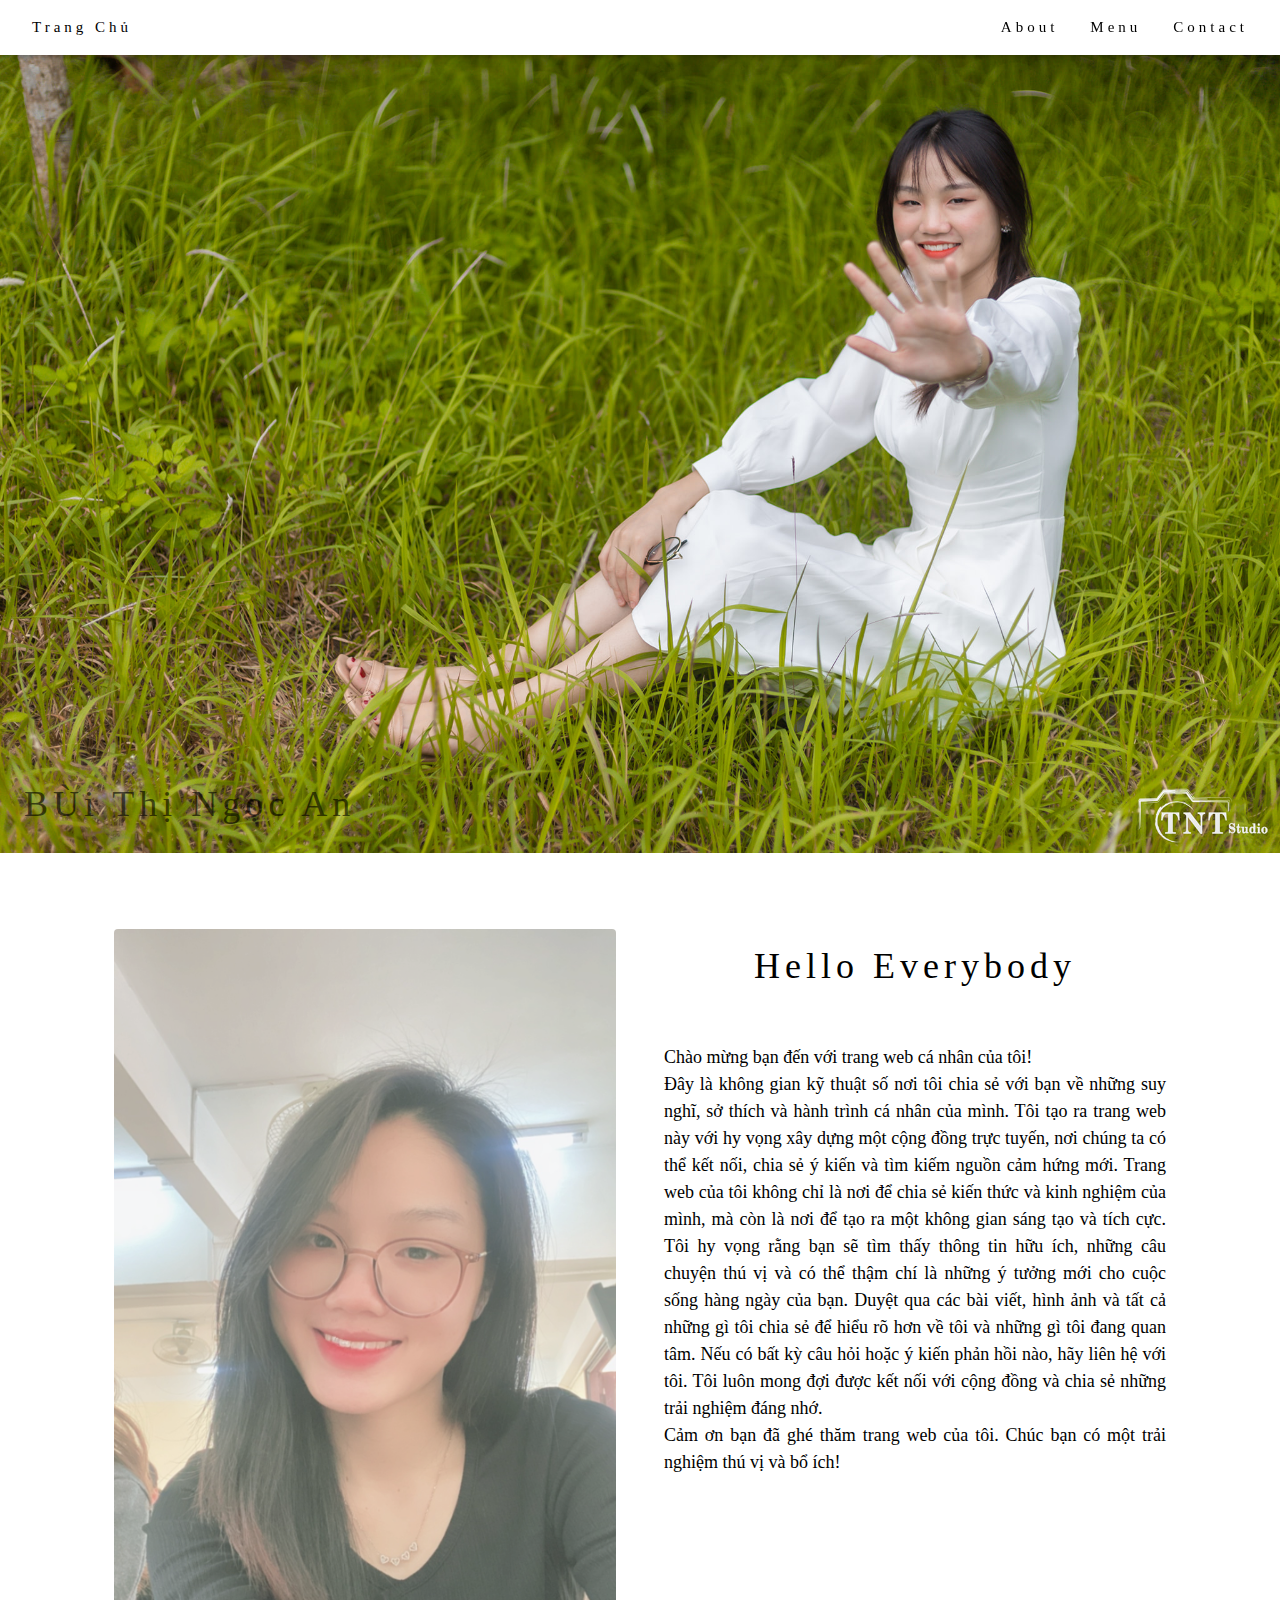
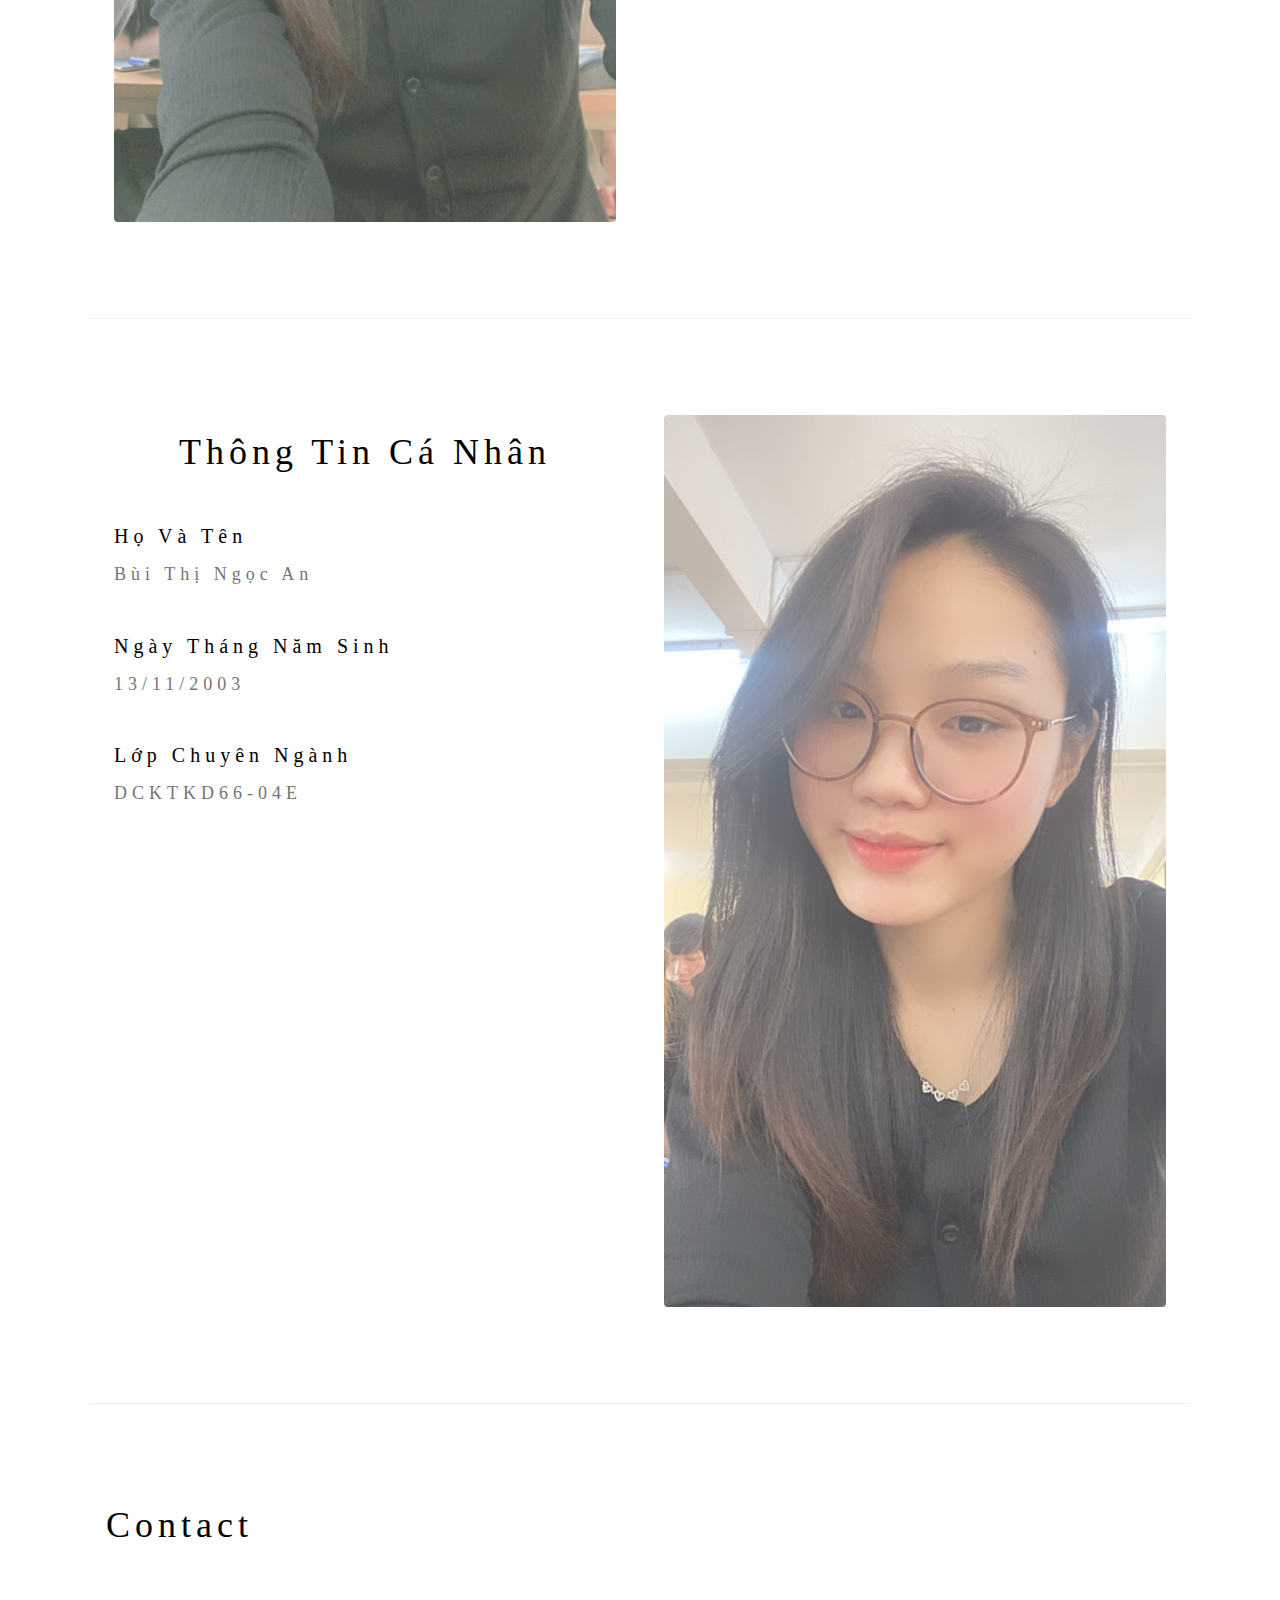
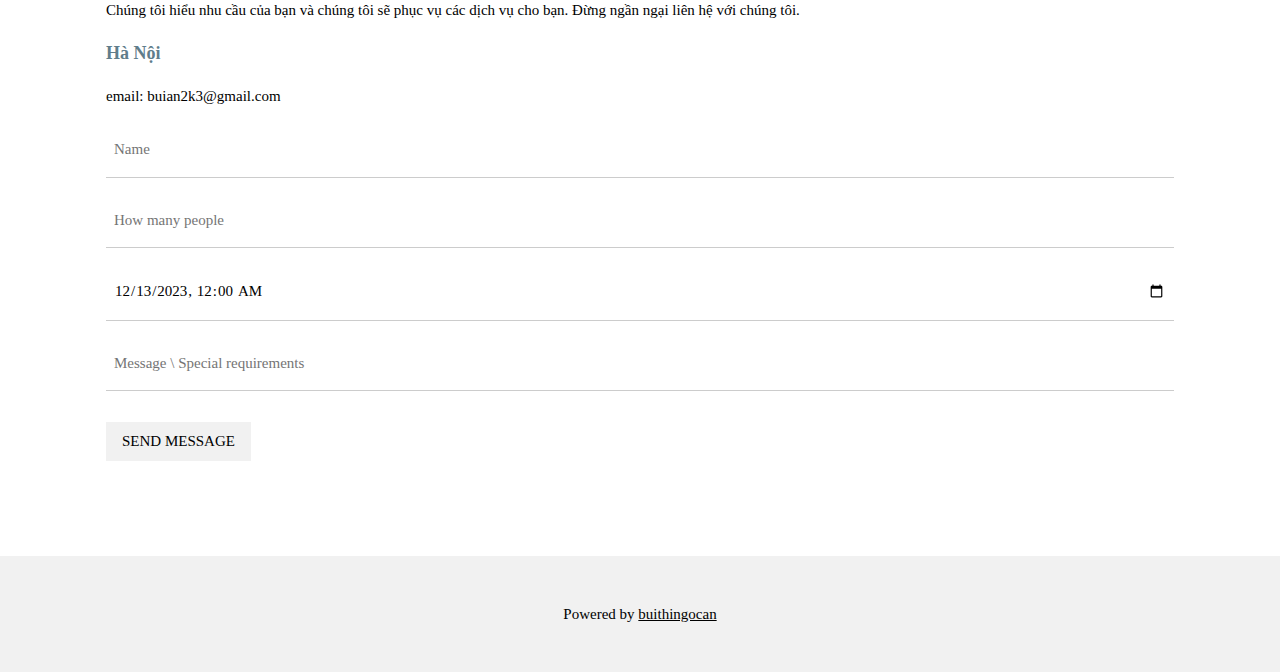
==== website_cá_nhân/index7.html @ 7164c6d1 "updatee 1" ====
<!DOCTYPE html>
<html>
<head>
<title>Website Cá Nhân</title>
<meta charset="UTF-8">
<meta name="viewport" content="width=device-width, initial-scale=1">
<link rel="stylesheet" href="https://www.w3schools.com/w3css/4/w3.css">
<style>
body {font-family: "Times New Roman", Georgia, Serif;}
h1, h2, h3, h4, h5, h6 {
  font-family: "Playfair Display";
  letter-spacing: 5px;
}
.text-center{
    text-align: justify;
}
</style>
</head>
<body>

<!-- Navbar (sit on top) -->
<div class="w3-top">
  <div class="w3-bar w3-white w3-padding w3-card" style="letter-spacing:4px;">
    <a href="#home" class="w3-bar-item w3-button">Trang Chủ</a>
    <!-- Right-sided navbar links. Hide them on small screens -->
    <div class="w3-right w3-hide-small">
      <a href="#about" class="w3-bar-item w3-button">About</a>
      <a href="#menu" class="w3-bar-item w3-button">Menu</a>
      <a href="#contact" class="w3-bar-item w3-button">Contact</a>
    </div>
  </div>
</div>

<!-- Header -->
<header class="w3-display-container w3-content w3-wide" style="max-width:1600px;min-width:500px" id="home">
  <img class="w3-image" src="images/annnn.jpg" alt="Hamburger Catering" width="1600" height="800">
  <div class="w3-display-bottomleft w3-padding-large w3-opacity">
    <h1 class="w3-xxlarge">BÙi Thị Ngọc An</h1>
  </div>
</header>

<!-- Page content -->
<div class="w3-content" style="max-width:1100px">

  <!-- About Section -->
  <div class="w3-row w3-padding-64" id="about">
    <div class="w3-col m6 w3-padding-large w3-hide-small">
     <img src="images/anhhhh.jpg" class="w3-round w3-image w3-opacity-min" alt="Table Setting" width="600" height="750">
    </div>

    <div class="w3-col m6 w3-padding-large">
      <h1 class="w3-center">Hello Everybody</h1><br>
      <p class="w3-large text-center">Chào mừng bạn đến với trang web cá nhân của tôi!<br>
         Đây là không gian kỹ thuật số nơi tôi chia sẻ với bạn về những suy nghĩ, sở thích và hành trình cá nhân của mình. Tôi tạo ra trang web này với hy vọng xây dựng một cộng đồng trực tuyến, nơi chúng ta có thể kết nối, chia sẻ ý kiến và tìm kiếm nguồn cảm hứng mới.

        Trang web của tôi không chỉ là nơi để chia sẻ kiến thức và kinh nghiệm của mình, mà còn là nơi để tạo ra một không gian sáng tạo và tích cực. Tôi hy vọng rằng bạn sẽ tìm thấy thông tin hữu ích, những câu chuyện thú vị và có thể thậm chí là những ý tưởng mới cho cuộc sống hàng ngày của bạn.
        
        Duyệt qua các bài viết, hình ảnh và tất cả những gì tôi chia sẻ để hiểu rõ hơn về tôi và những gì tôi đang quan tâm. Nếu có bất kỳ câu hỏi hoặc ý kiến phản hồi nào, hãy liên hệ với tôi. Tôi luôn mong đợi được kết nối với cộng đồng và chia sẻ những trải nghiệm đáng nhớ.<br>
        Cảm ơn bạn đã ghé thăm trang web của tôi. Chúc bạn có một trải nghiệm thú vị và bổ ích!<span class="w3-tag w3-light-grey"></span></p>
    </div>
  </div>
  
  <hr>
  
  <!-- Menu Section -->
  <div class="w3-row w3-padding-64" id="menu">
    <div class="w3-col l6 w3-padding-large">
      <h1 class="w3-center">Thông Tin Cá Nhân</h1><br>
      <h4>Họ Và Tên</h4>
      <h5 class="w3-text-grey ">Bùi Thị Ngọc An</h5><br>
    
      <h4>Ngày Tháng Năm Sinh</h4>
      <h5 class="w3-text-grey"> 13/11/2003</h5><br>
    
      <h4>Lớp Chuyên Ngành</h4>
      <h5 class="w3-text-grey">DCKTKD66-04E</h5><br>

    </div>
    
    <div class="w3-col l6 w3-padding-large">
      <img src="images/nnnn.jpg" class="w3-round w3-image w3-opacity-min" alt="Menu" style="width:100%">
    </div>
  </div>

  <hr>

  <!-- Contact Section -->
  <div class="w3-container w3-padding-64" id="contact">
    <h1>Contact</h1><br>
    <p>Chúng tôi hiểu nhu cầu của bạn và chúng tôi sẽ phục vụ các dịch vụ cho bạn. Đừng ngần ngại liên hệ với chúng tôi.</p>
    <p class="w3-text-blue-grey w3-large"><b>Hà Nội</b></p>
    <p>email: buian2k3@gmail.com</p>
    <form action="/action_page.php" target="_blank">
      <p><input class="w3-input w3-padding-16" type="text" placeholder="Name" required name="Name"></p>
      <p><input class="w3-input w3-padding-16" type="number" placeholder="How many people" required name="People"></p>
      <p><input class="w3-input w3-padding-16" type="datetime-local" placeholder="Date and time" required name="date" value="2023-12-13T00:00"></p>
      <p><input class="w3-input w3-padding-16" type="text" placeholder="Message \ Special requirements" required name="Message"></p>
      <p><button class="w3-button w3-light-grey w3-section" type="submit">SEND MESSAGE</button></p>
    </form>
  </div>
  
<!-- End page content -->
</div>

<!-- Footer -->
<footer class="w3-center w3-light-grey w3-padding-32">
  <p>Powered by <a href="https://www.w3schools.com/w3css/default.asp" title="W3.CSS" target="_blank" class="w3-hover-text-green">buithingocan</a></p>
</footer>

</body>
</html>
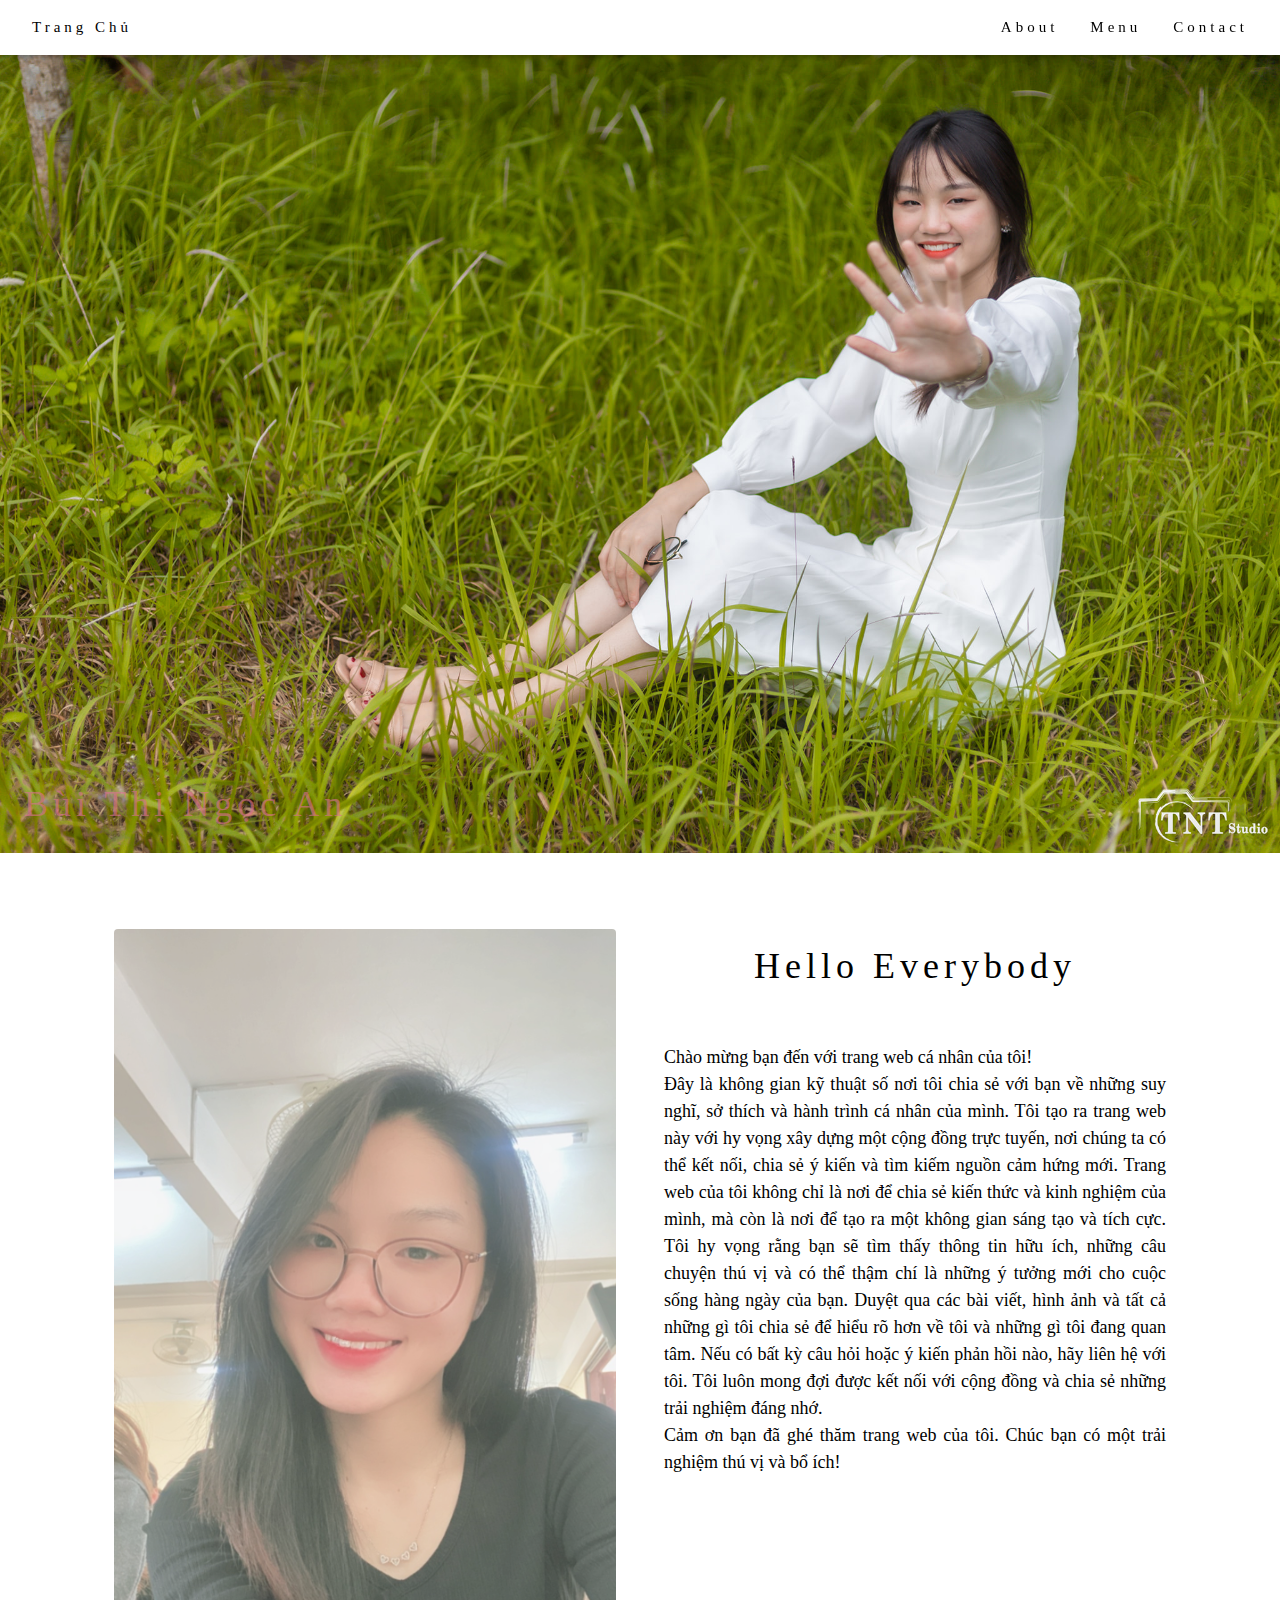
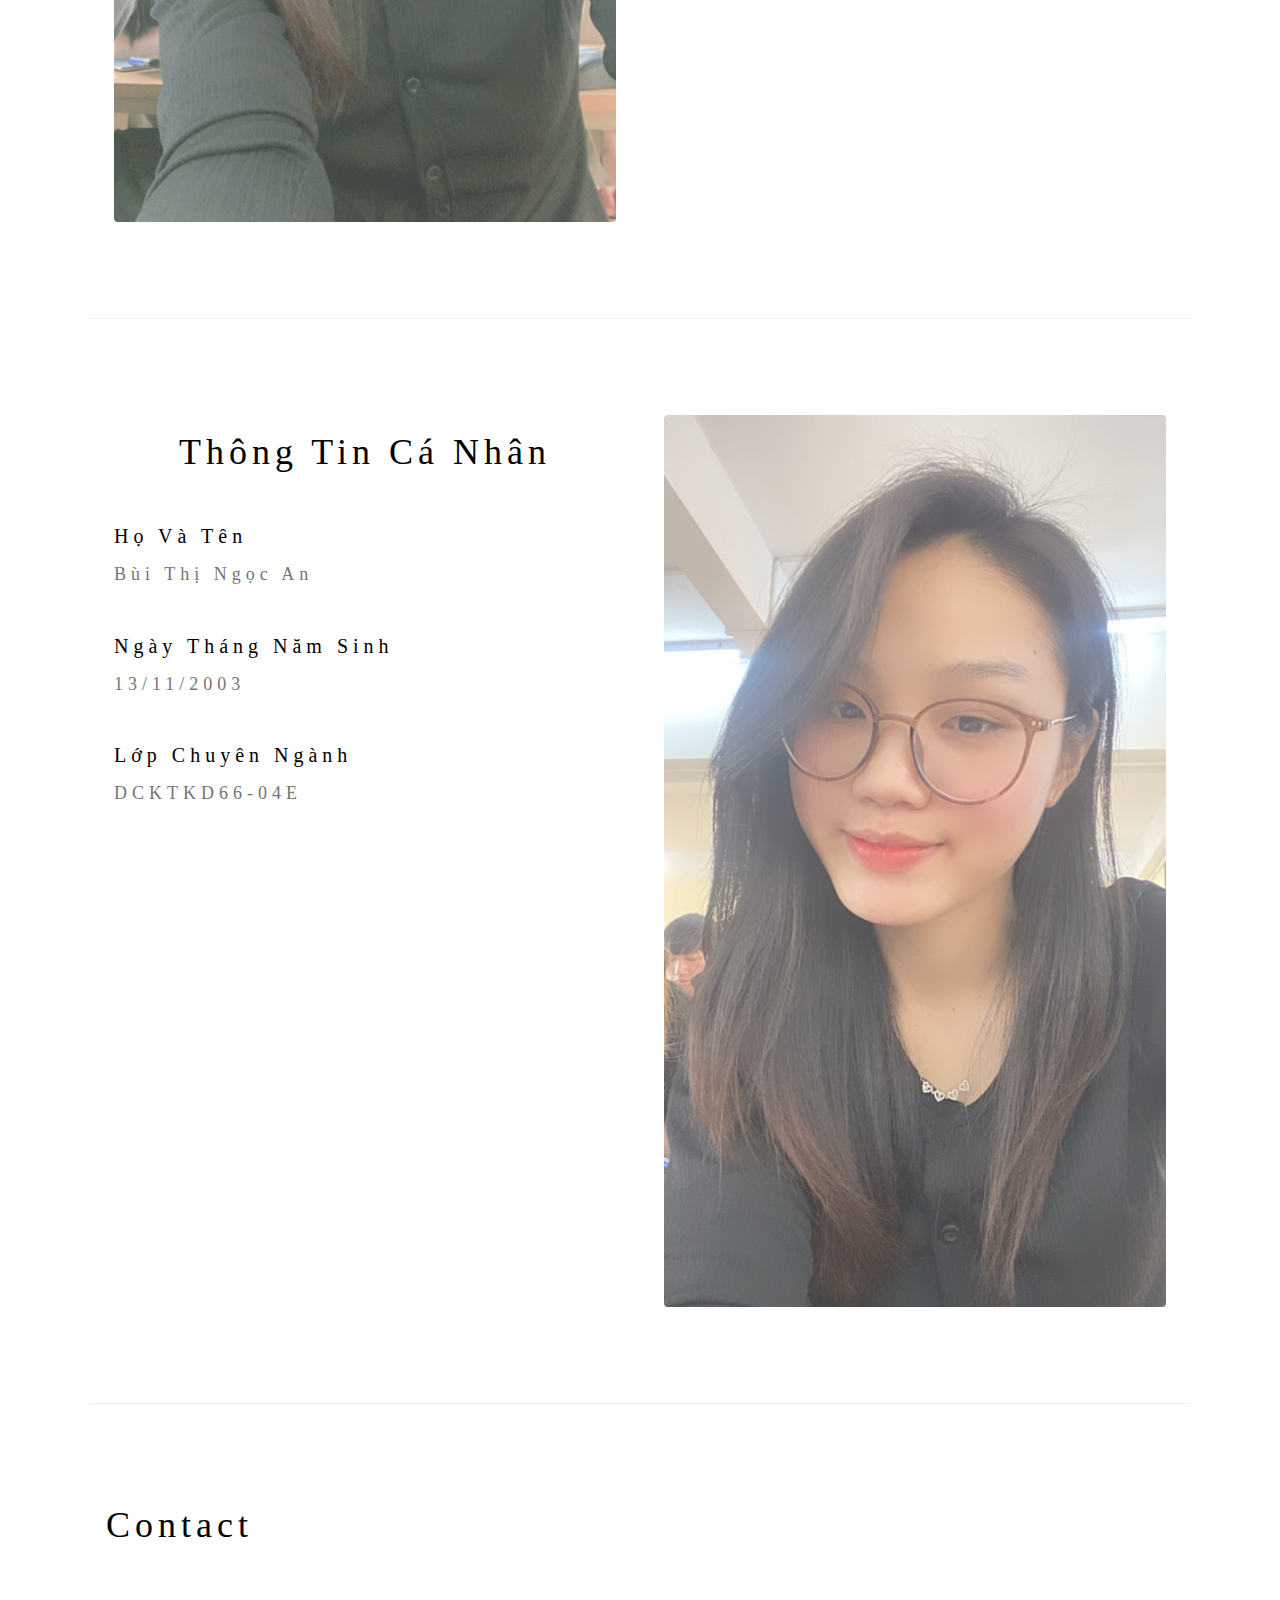
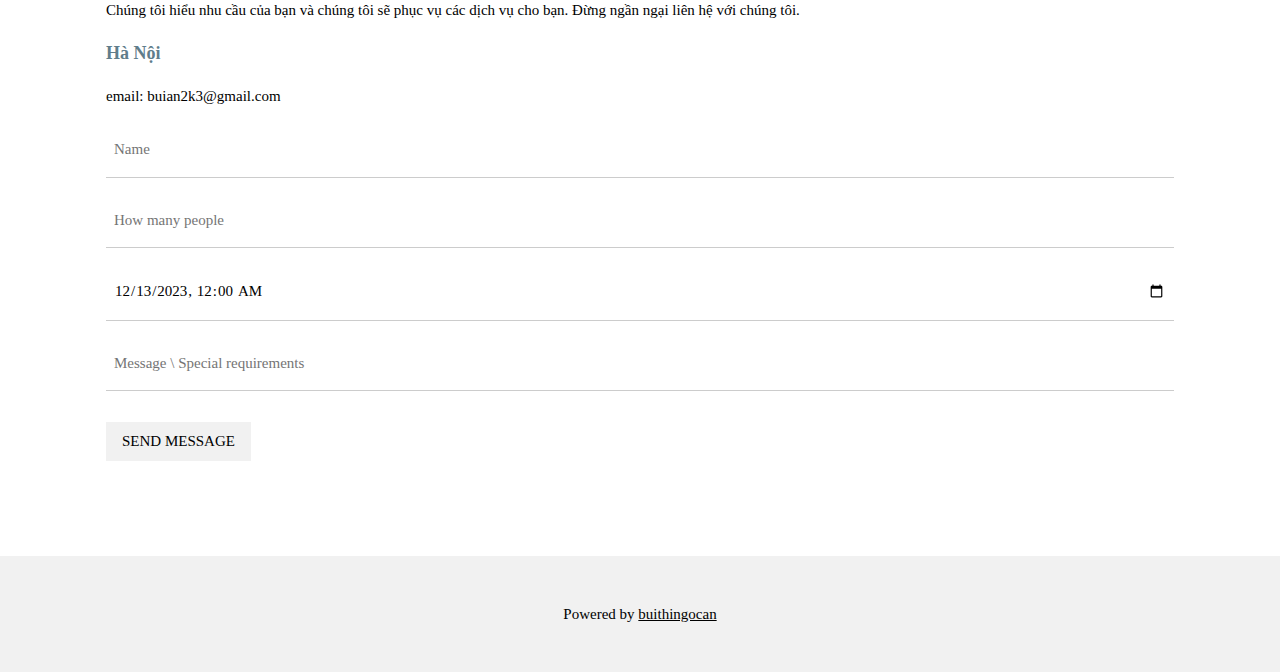
==== commit 66246036: "Update index7.html" ====
--- a/website_cá_nhân/index7.html
+++ b/website_cá_nhân/index7.html
@@ -35,7 +35,7 @@
 <header class="w3-display-container w3-content w3-wide" style="max-width:1600px;min-width:500px" id="home">
   <img class="w3-image" src="images/annnn.jpg" alt="Hamburger Catering" width="1600" height="800">
   <div class="w3-display-bottomleft w3-padding-large w3-opacity">
-    <h1 class="w3-xxlarge">BÙi Thị Ngọc An</h1>
+    <h1 class="w3-xxlarge" style="color: palevioletred;">Bùi Thị Ngọc An</h1>
   </div>
 </header>
 
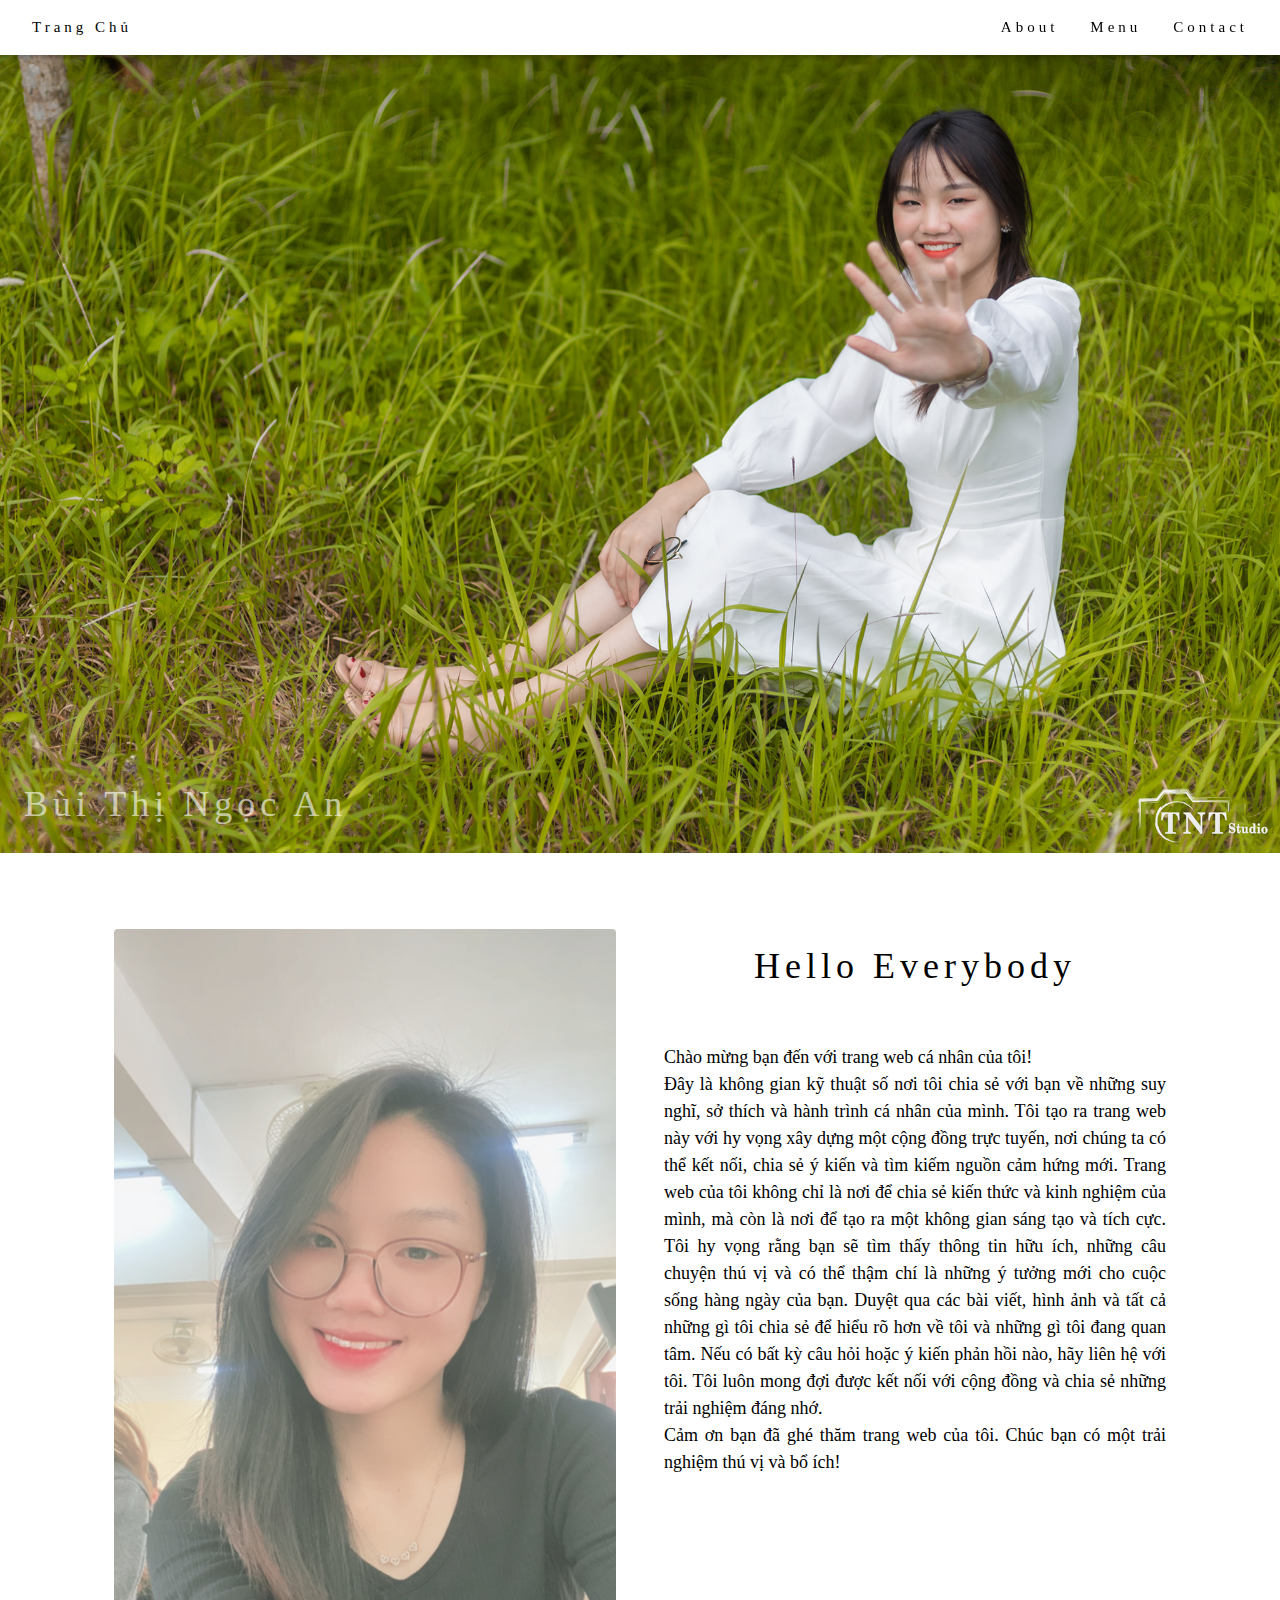
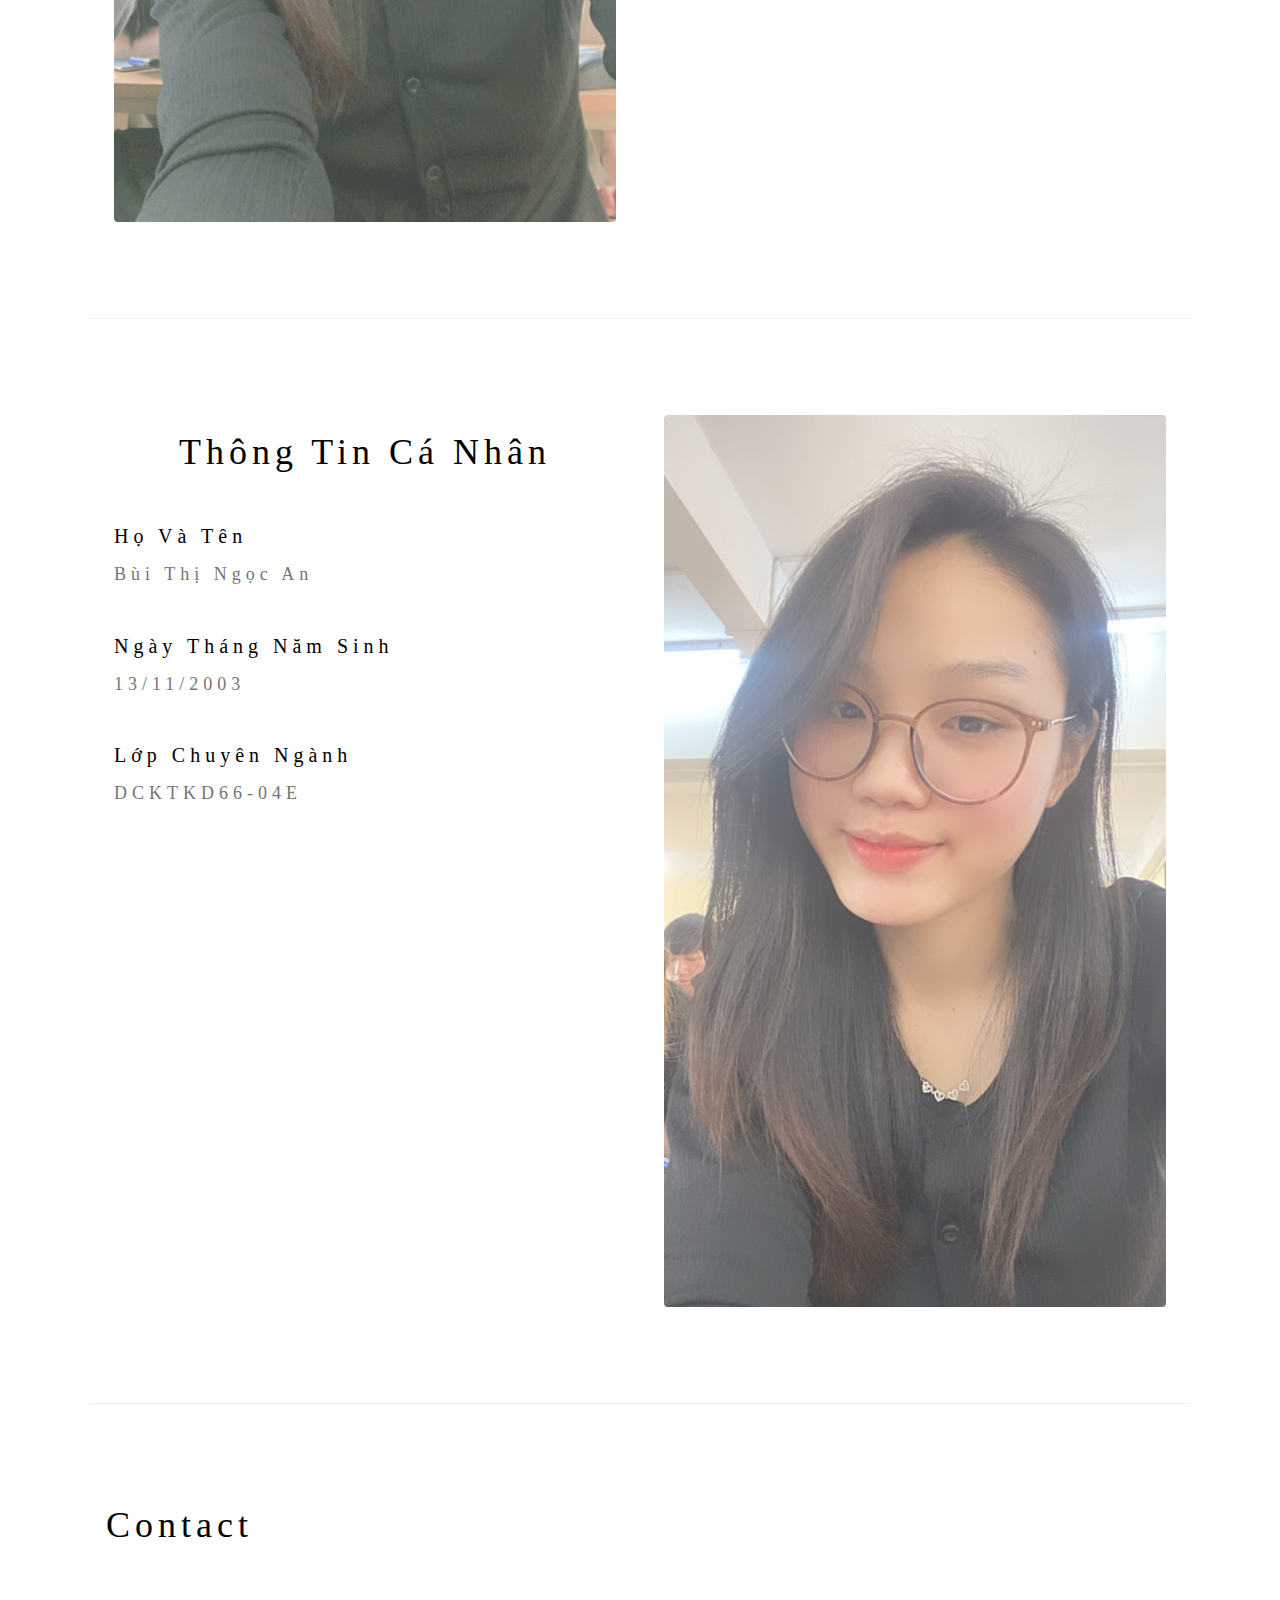
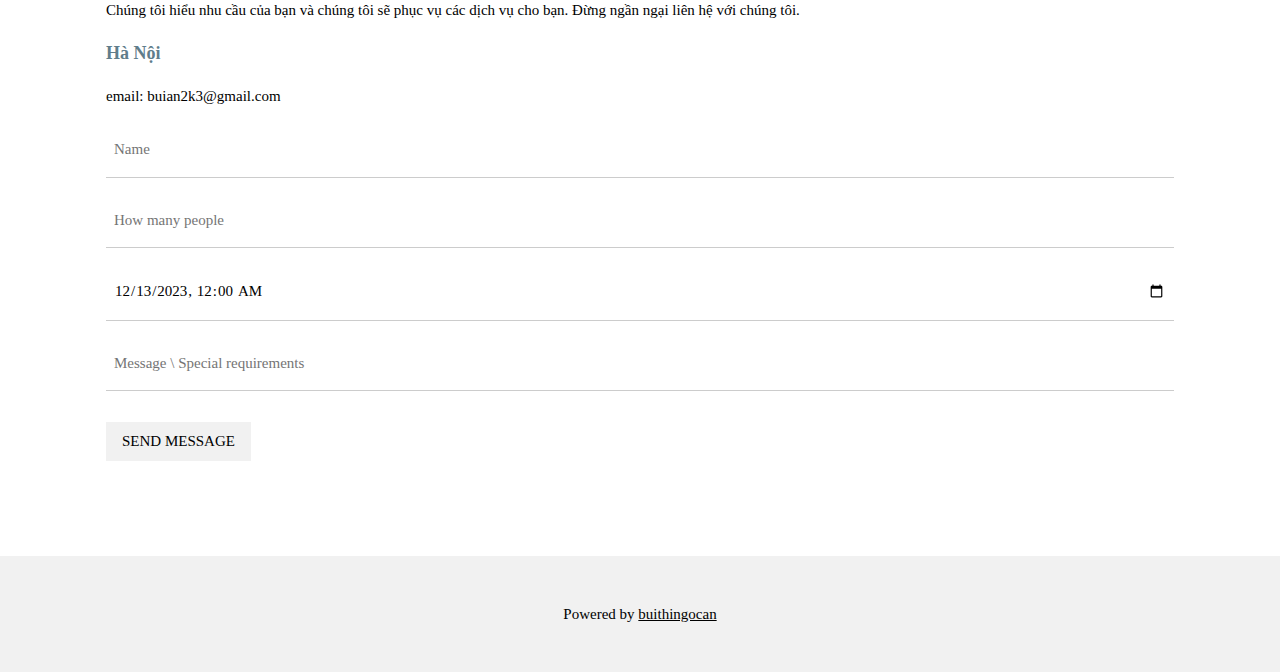
==== commit 0fcd5218: "Update index7.html" ====
--- a/website_cá_nhân/index7.html
+++ b/website_cá_nhân/index7.html
@@ -35,7 +35,7 @@
 <header class="w3-display-container w3-content w3-wide" style="max-width:1600px;min-width:500px" id="home">
   <img class="w3-image" src="images/annnn.jpg" alt="Hamburger Catering" width="1600" height="800">
   <div class="w3-display-bottomleft w3-padding-large w3-opacity">
-    <h1 class="w3-xxlarge" style="color: palevioletred;">Bùi Thị Ngọc An</h1>
+    <h1 class="w3-xxlarge" style="color:#fff;">Bùi Thị Ngọc An</h1>
   </div>
 </header>
 
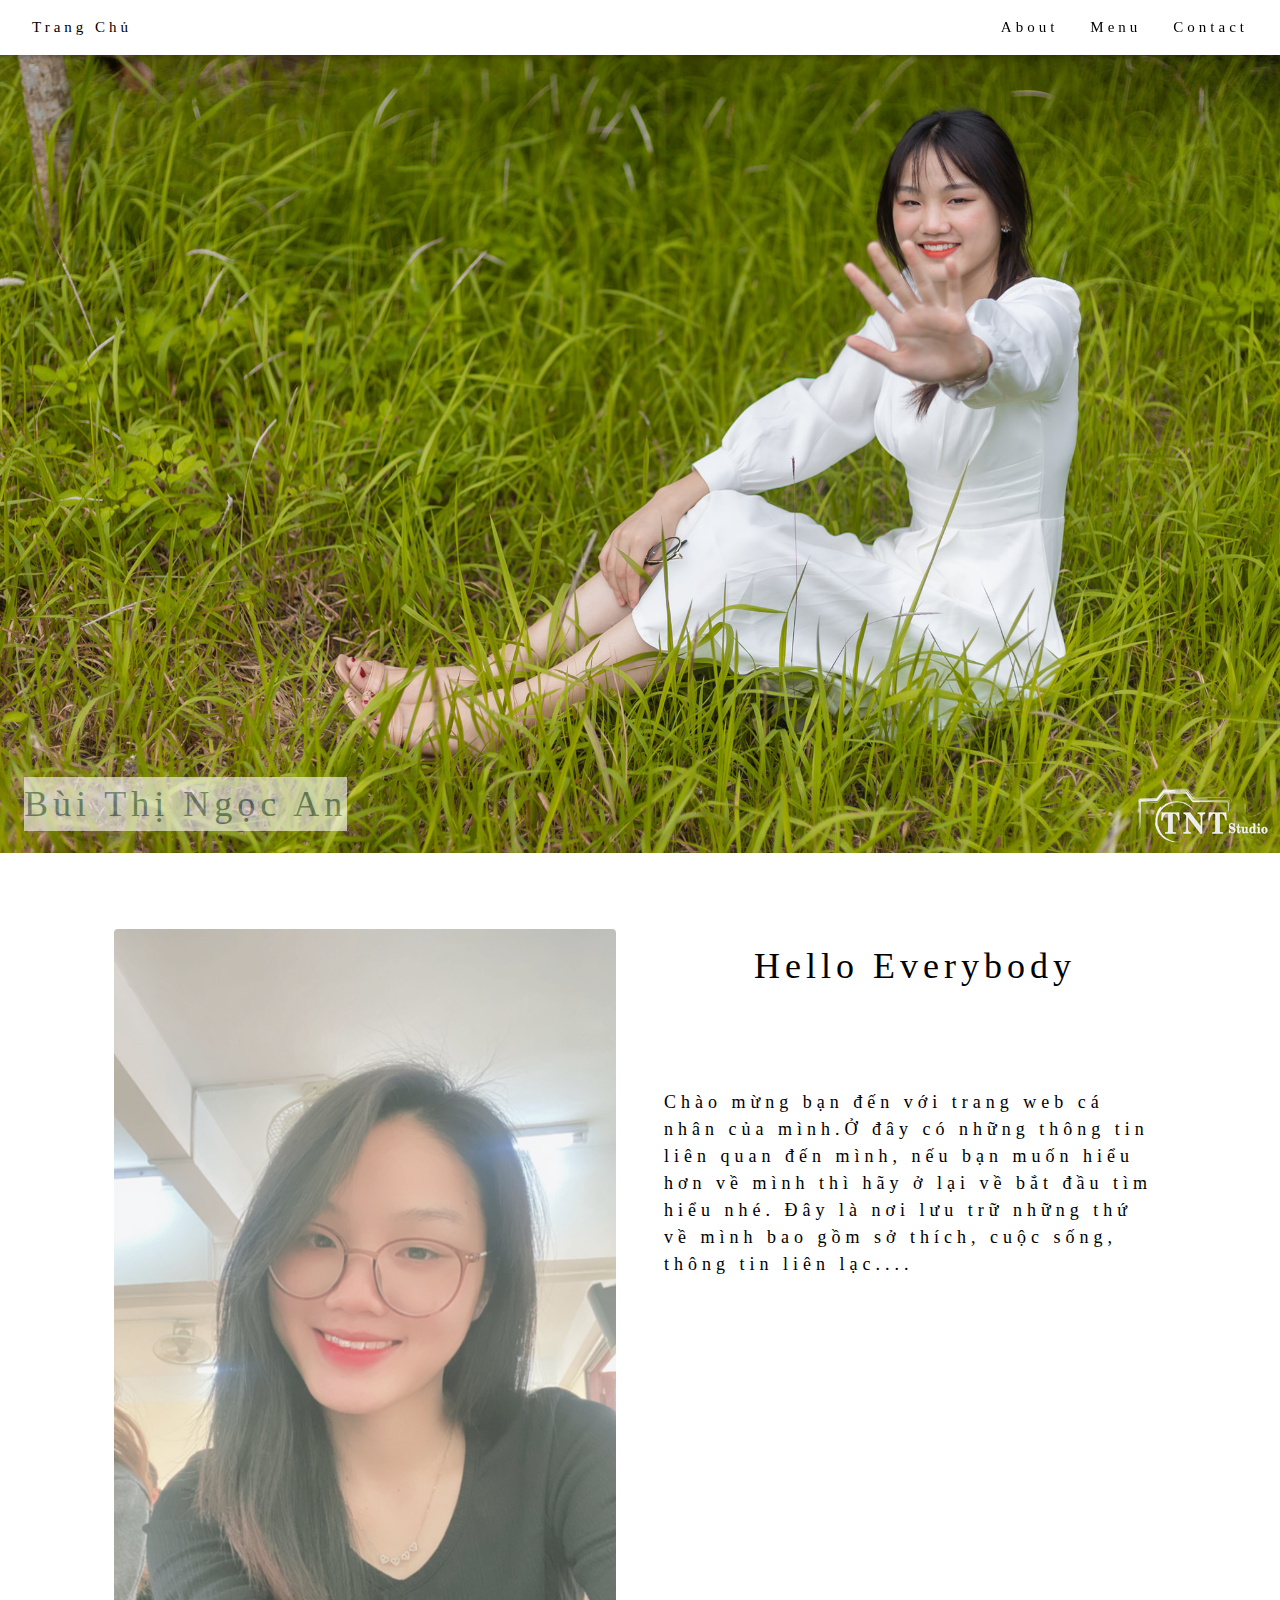
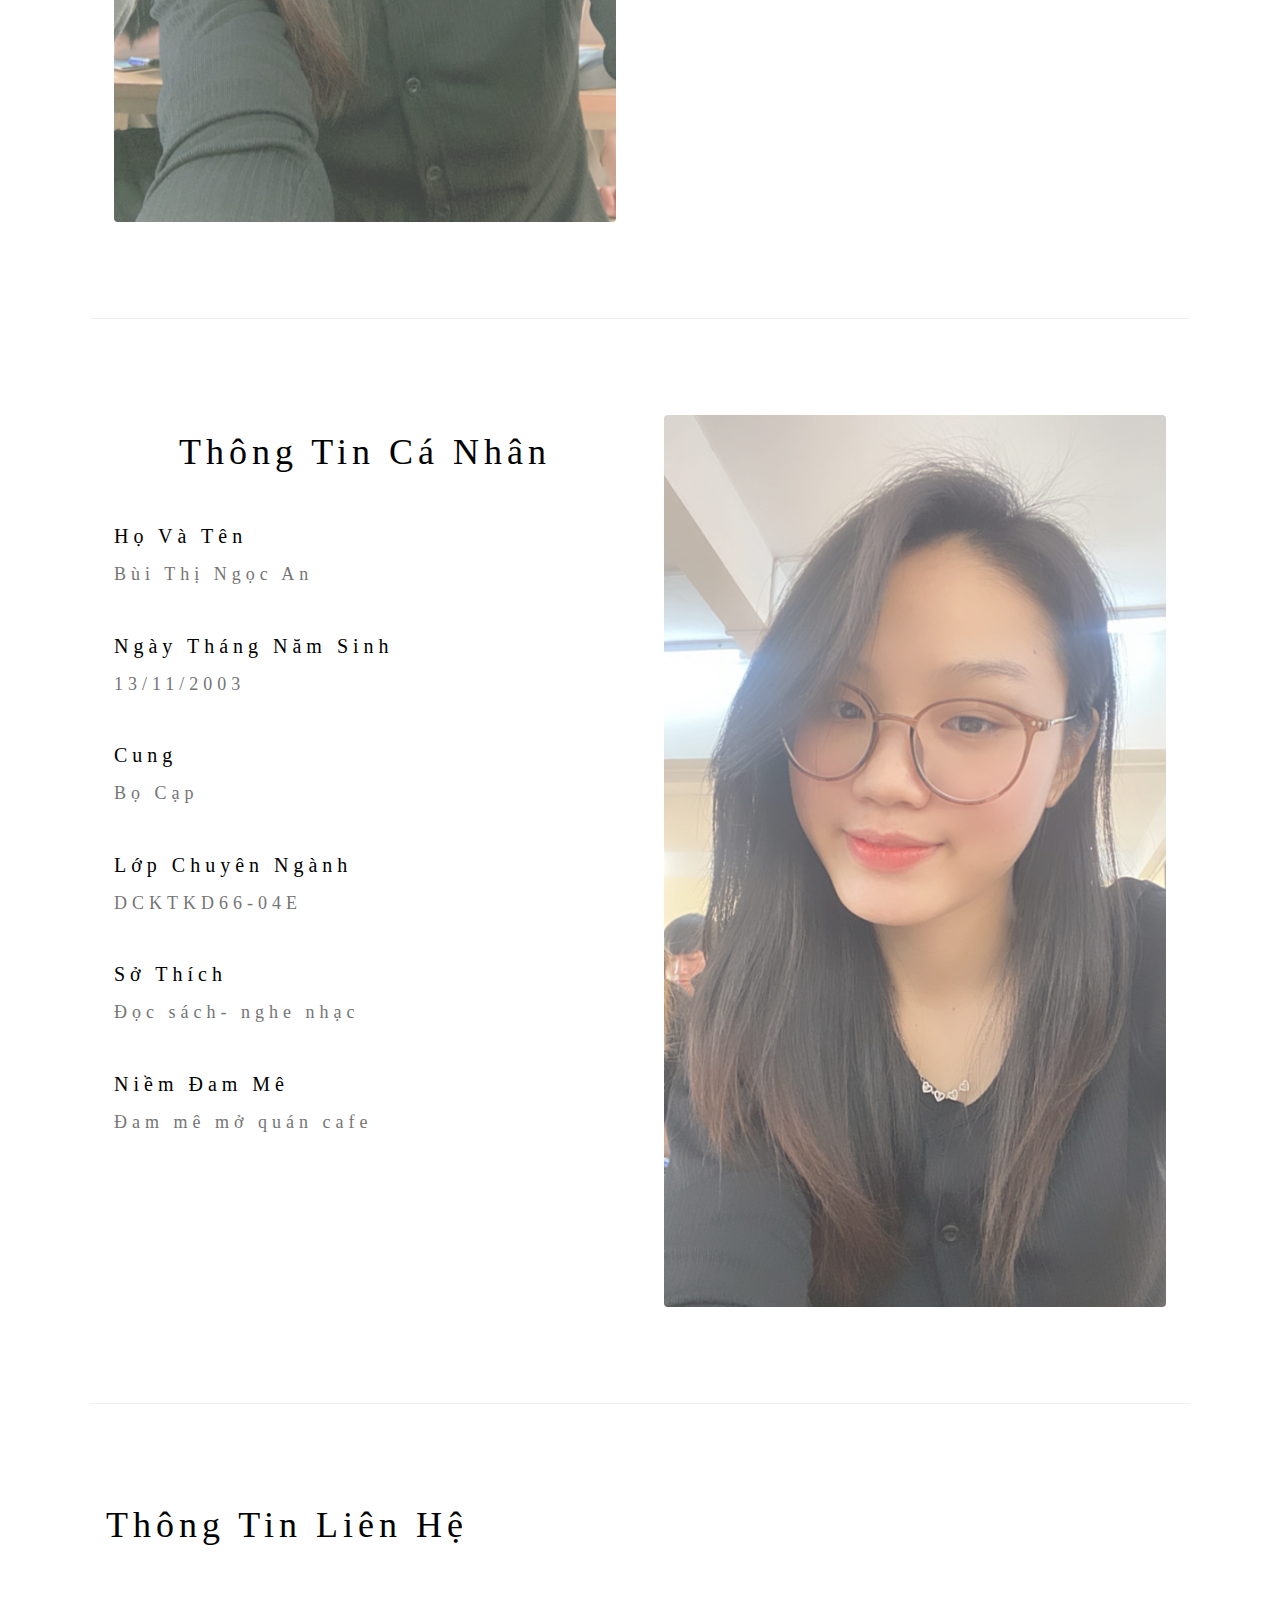
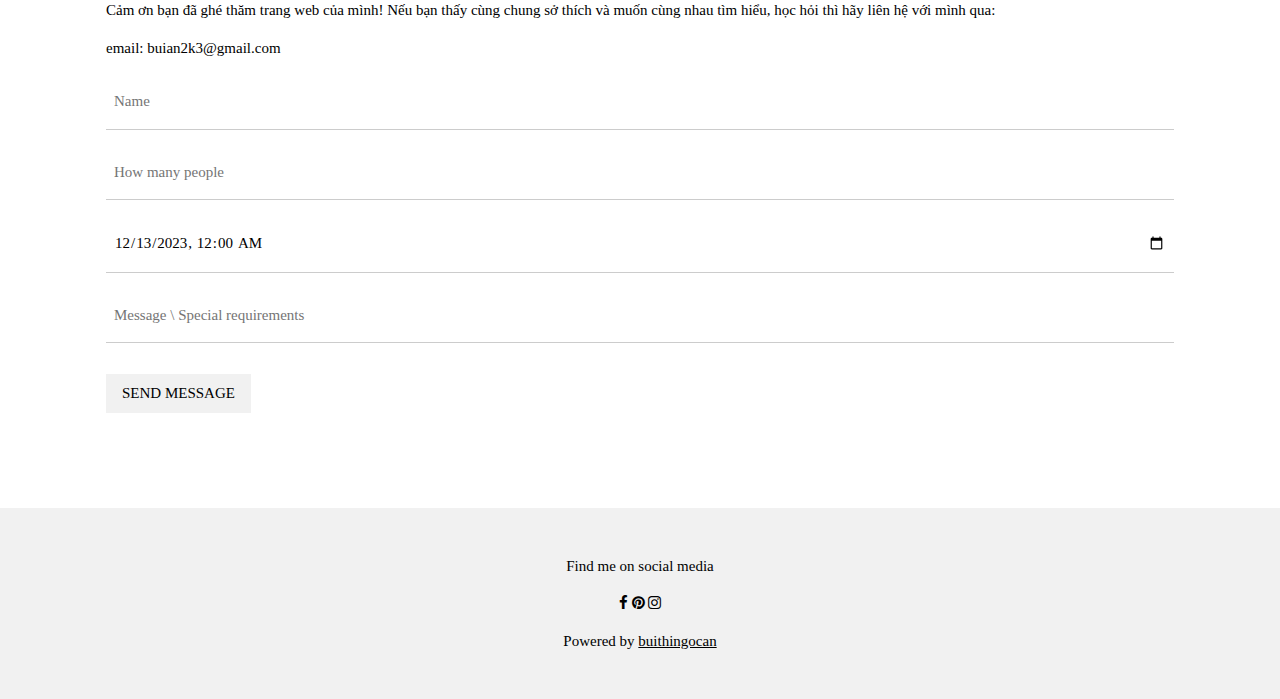
==== commit 5830b850: "Update index7.html" ====
--- a/website_cá_nhân/index7.html
+++ b/website_cá_nhân/index7.html
@@ -5,6 +5,7 @@
 <meta charset="UTF-8">
 <meta name="viewport" content="width=device-width, initial-scale=1">
 <link rel="stylesheet" href="https://www.w3schools.com/w3css/4/w3.css">
+<link rel="stylesheet" href="https://cdnjs.cloudflare.com/ajax/libs/font-awesome/4.7.0/css/font-awesome.min.css">
 <style>
 body {font-family: "Times New Roman", Georgia, Serif;}
 h1, h2, h3, h4, h5, h6 {
@@ -35,7 +36,7 @@
 <header class="w3-display-container w3-content w3-wide" style="max-width:1600px;min-width:500px" id="home">
   <img class="w3-image" src="images/annnn.jpg" alt="Hamburger Catering" width="1600" height="800">
   <div class="w3-display-bottomleft w3-padding-large w3-opacity">
-    <h1 class="w3-xxlarge" style="color:#fff;">Bùi Thị Ngọc An</h1>
+    <h1 class="w3-xxlarge w3-white w3-text-blue-grey">Bùi Thị Ngọc An</h1>
   </div>
 </header>
 
@@ -50,13 +51,11 @@
 
     <div class="w3-col m6 w3-padding-large">
       <h1 class="w3-center">Hello Everybody</h1><br>
-      <p class="w3-large text-center">Chào mừng bạn đến với trang web cá nhân của tôi!<br>
-         Đây là không gian kỹ thuật số nơi tôi chia sẻ với bạn về những suy nghĩ, sở thích và hành trình cá nhân của mình. Tôi tạo ra trang web này với hy vọng xây dựng một cộng đồng trực tuyến, nơi chúng ta có thể kết nối, chia sẻ ý kiến và tìm kiếm nguồn cảm hứng mới.
-
-        Trang web của tôi không chỉ là nơi để chia sẻ kiến thức và kinh nghiệm của mình, mà còn là nơi để tạo ra một không gian sáng tạo và tích cực. Tôi hy vọng rằng bạn sẽ tìm thấy thông tin hữu ích, những câu chuyện thú vị và có thể thậm chí là những ý tưởng mới cho cuộc sống hàng ngày của bạn.
-        
-        Duyệt qua các bài viết, hình ảnh và tất cả những gì tôi chia sẻ để hiểu rõ hơn về tôi và những gì tôi đang quan tâm. Nếu có bất kỳ câu hỏi hoặc ý kiến phản hồi nào, hãy liên hệ với tôi. Tôi luôn mong đợi được kết nối với cộng đồng và chia sẻ những trải nghiệm đáng nhớ.<br>
-        Cảm ơn bạn đã ghé thăm trang web của tôi. Chúc bạn có một trải nghiệm thú vị và bổ ích!<span class="w3-tag w3-light-grey"></span></p>
+      <p class="w3-large text-center"><br>
+        <h5>Chào mừng bạn đến với trang web cá nhân của mình.Ở đây có những thông tin liên quan đến mình,
+         nếu bạn muốn hiểu hơn về mình thì hãy ở lại về bắt đầu tìm hiểu nhé. 
+        Đây là nơi lưu trữ những thứ về mình bao gồm sở thích, cuộc sống, thông tin liên lạc....</h5>
+        <span class="w3-tag w3-light-grey"></span></p>
     </div>
   </div>
   
@@ -71,9 +70,18 @@
     
       <h4>Ngày Tháng Năm Sinh</h4>
       <h5 class="w3-text-grey"> 13/11/2003</h5><br>
+
+      <h4>Cung </h4>
+      <h5 class="w3-text-grey">Bọ Cạp</h5><br>
     
       <h4>Lớp Chuyên Ngành</h4>
       <h5 class="w3-text-grey">DCKTKD66-04E</h5><br>
+
+      <h4>Sở Thích</h4>
+      <h5 class="w3-text-grey">Đọc sách- nghe nhạc</h5><br>
+
+      <h4>Niềm Đam Mê</h4>
+      <h5 class="w3-text-grey">Đam mê mở quán cafe</h5><br>
 
     </div>
     
@@ -86,10 +94,11 @@
 
   <!-- Contact Section -->
   <div class="w3-container w3-padding-64" id="contact">
-    <h1>Contact</h1><br>
-    <p>Chúng tôi hiểu nhu cầu của bạn và chúng tôi sẽ phục vụ các dịch vụ cho bạn. Đừng ngần ngại liên hệ với chúng tôi.</p>
-    <p class="w3-text-blue-grey w3-large"><b>Hà Nội</b></p>
+    <h1>Thông Tin Liên Hệ</h1><br>
+    <p>Cảm ơn bạn đã ghé thăm trang web của mình!
+       Nếu bạn thấy cùng chung sở thích và muốn cùng nhau tìm hiểu, học hỏi thì hãy liên hệ với mình qua:</p>
     <p>email: buian2k3@gmail.com</p>
+
     <form action="/action_page.php" target="_blank">
       <p><input class="w3-input w3-padding-16" type="text" placeholder="Name" required name="Name"></p>
       <p><input class="w3-input w3-padding-16" type="number" placeholder="How many people" required name="People"></p>
@@ -104,6 +113,10 @@
 
 <!-- Footer -->
 <footer class="w3-center w3-light-grey w3-padding-32">
+  <p>Find me on social media</p>
+    <i class="fa fa-facebook"></i>
+    <i class="fa fa-pinterest"></i>
+    <i class="fa fa-instagram"></i>          
   <p>Powered by <a href="https://www.w3schools.com/w3css/default.asp" title="W3.CSS" target="_blank" class="w3-hover-text-green">buithingocan</a></p>
 </footer>
 
